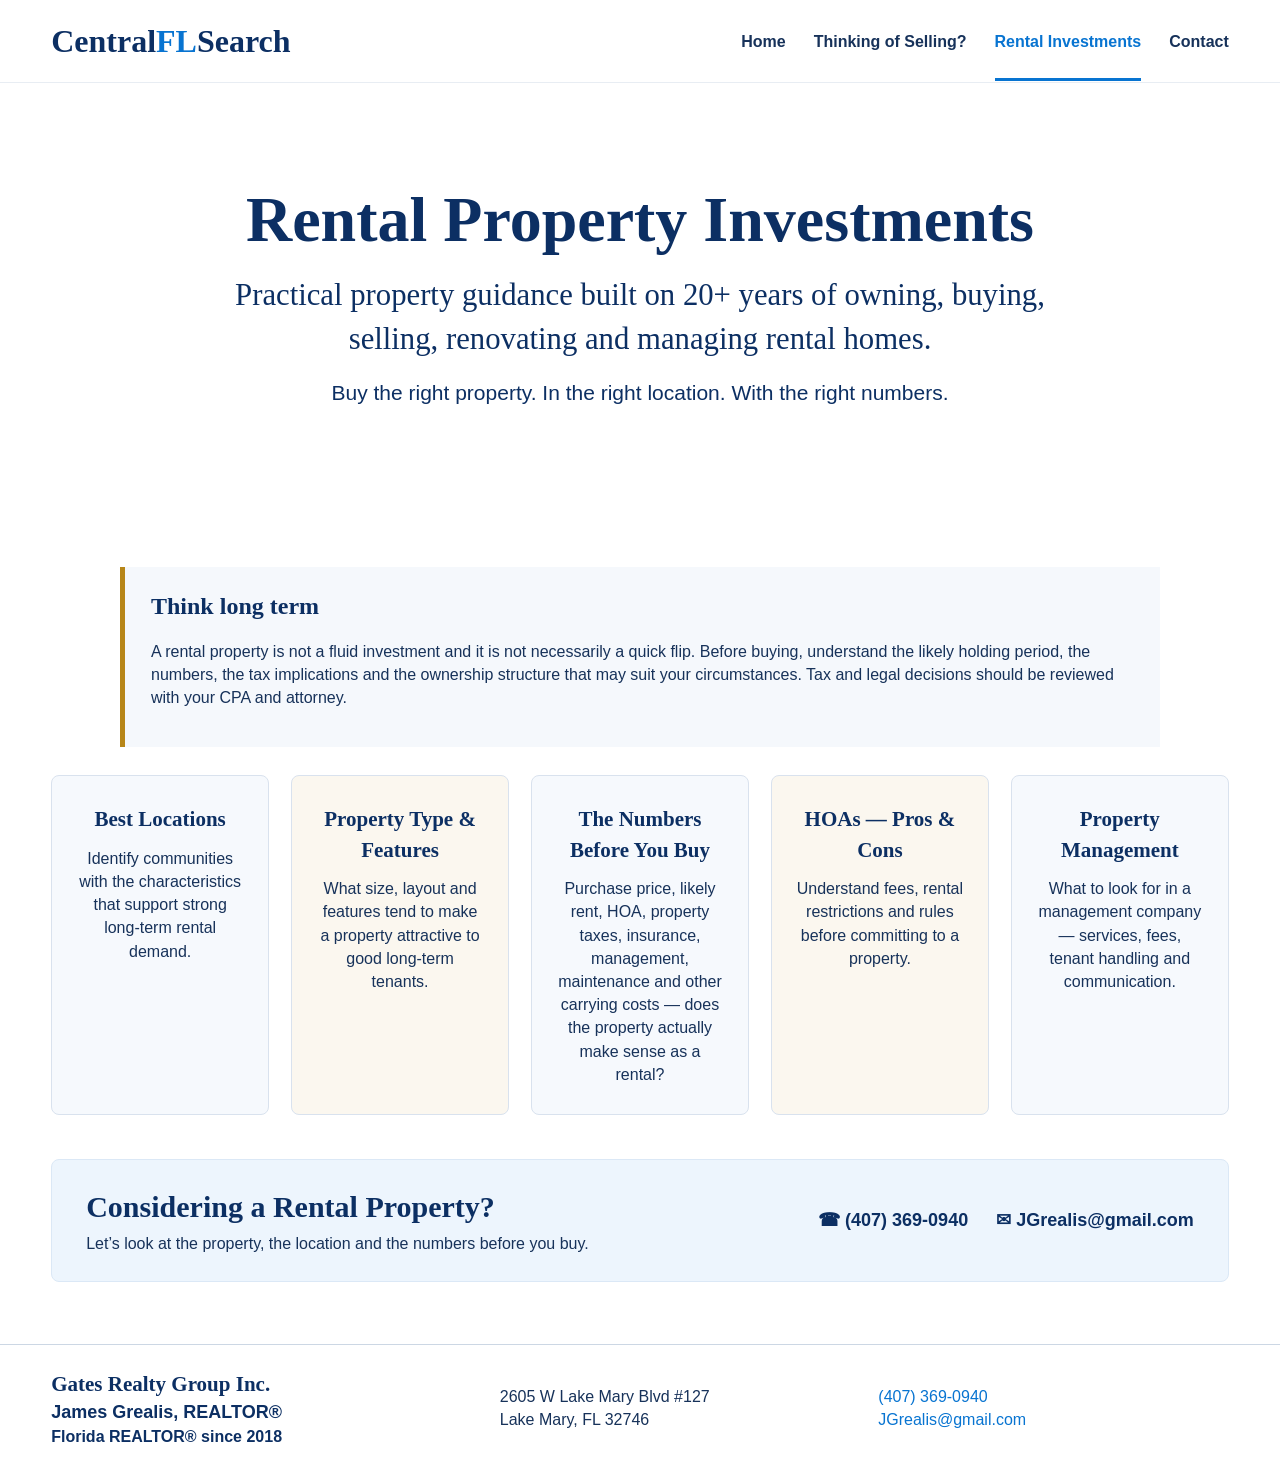
==== rentals.html @ 982c35e9 "Add files via upload" ====
<!doctype html><html lang="en"><head><meta charset="utf-8"><meta name="viewport" content="width=device-width,initial-scale=1"><title>Rental Property Investments | Central FL Search</title><meta name="description" content="Practical Central Florida rental property guidance based on 20+ years of owning, buying, selling, renovating and managing rental homes."><link rel="stylesheet" href="styles.css"></head><body>
<header class="site-header"><div class="wrap header-row"><a class="brand" href="index.html">Central<span>FL</span>Search</a><button class="menu-btn" aria-label="Menu">☰</button><nav><a href="index.html">Home</a><a href="selling.html">Thinking of Selling?</a><a class="active" href="rentals.html">Rental Investments</a><a href="#contact">Contact</a></nav></div></header>
<main><section class="hero hero-rental"><div class="hero-content"><h1>Rental Property Investments</h1><p class="lead">Practical property guidance built on 20+ years of owning, buying, selling, renovating and managing rental homes.</p><p class="sub">Buy the right property. In the right location. With the right numbers.</p></div></section>
<section class="section"><div class="wrap"><div class="investment-note"><h2>Think long term</h2><p>A rental property is not a fluid investment and it is not necessarily a quick flip. Before buying, understand the likely holding period, the numbers, the tax implications and the ownership structure that may suit your circumstances. Tax and legal decisions should be reviewed with your CPA and attorney.</p></div><div class="cards five"><article class="card"><h3>Best Locations</h3><p>Identify communities with the characteristics that support strong long-term rental demand.</p></article><article class="card"><h3>Property Type &amp; Features</h3><p>What size, layout and features tend to make a property attractive to good long-term tenants.</p></article><article class="card"><h3>The Numbers Before You Buy</h3><p>Purchase price, likely rent, HOA, property taxes, insurance, management, maintenance and other carrying costs — does the property actually make sense as a rental?</p></article><article class="card"><h3>HOAs — Pros &amp; Cons</h3><p>Understand fees, rental restrictions and rules before committing to a property.</p></article><article class="card"><h3>Property Management</h3><p>What to look for in a management company — services, fees, tenant handling and communication.</p></article></div></div></section>
<section class="section" style="padding-top:0"><div class="wrap cta"><div><h2>Considering a Rental Property?</h2><p>Let’s look at the property, the location and the numbers before you buy.</p></div><div class="contact-links"><a href="tel:+14073690940">☎ (407) 369-0940</a><a href="mailto:JGrealis@gmail.com">✉ JGrealis@gmail.com</a></div></div></section></main>
<footer class="footer contact-section" id="contact"><div class="wrap footer-grid"><div><div class="broker">Gates Realty Group Inc.</div><strong>James Grealis, REALTOR®</strong><br><span class="hold">Florida REALTOR® since 2018</span></div><div>2605 W Lake Mary Blvd #127<br>Lake Mary, FL 32746</div><div><a href="tel:+14073690940">(407) 369-0940</a><br><a href="mailto:JGrealis@gmail.com">JGrealis@gmail.com</a></div></div></footer><script src="script.js"></script></body></html>
---- styles.css ----
:root{--navy:#0c2f63;--blue:#0874d1;--gold:#b78618;--green:#2e6b31;--ink:#17325a;--pale:#f5f8fc;--line:#d9e2ee;--cream:#fbf7ef}*{box-sizing:border-box}html{scroll-behavior:smooth}body{margin:0;font-family:Arial,Helvetica,sans-serif;color:var(--ink);background:#fff;line-height:1.45}a{color:inherit}.wrap{width:min(1240px,92vw);margin:auto}.site-header{background:#fff;border-bottom:1px solid #e8edf3;position:sticky;top:0;z-index:20}.header-row{min-height:82px;display:flex;align-items:center;justify-content:space-between;gap:30px}.brand{text-decoration:none;color:var(--navy);font-family:Georgia,serif;font-size:32px;font-weight:700;white-space:nowrap}.brand span{color:var(--blue)}nav{display:flex;gap:28px;align-items:center}nav a{text-decoration:none;font-weight:600;padding:29px 0 24px;border-bottom:3px solid transparent}nav a:hover,nav a.active{color:var(--blue);border-color:var(--blue)}.hero{min-height:440px;background-size:cover;background-position:center;display:grid;place-items:center;text-align:center;position:relative}.hero:before{content:"";position:absolute;inset:0;background:rgba(255,255,255,.73)}.hero-content{position:relative;z-index:1;width:min(940px,90vw);padding:55px 20px}.hero h1{font-family:Georgia,serif;color:var(--navy);font-size:clamp(42px,5vw,68px);line-height:1.05;margin:0 0 20px}.hero .lead{font-family:Georgia,serif;font-size:clamp(22px,2.4vw,31px);color:var(--navy);margin:0 auto 16px}.hero .sub{font-size:21px;color:var(--navy);margin:12px auto}.hero-home{background-image:url('assets/home-hero.jpg')}.hero-selling{background-image:url('assets/selling-hero.jpg');background-position:center 48%}.hero-rental{background-image:url('assets/rental-hero.jpg');background-position:center 48%}.primary-btn{display:inline-block;margin-top:24px;background:var(--navy);color:white;text-decoration:none;font-size:24px;font-weight:700;padding:18px 36px;border-radius:6px;box-shadow:0 5px 14px rgba(12,47,99,.18)}.primary-btn:hover{background:#164780}.source-note{font-size:14px;margin-top:11px}.section{padding:44px 0}.cards{display:grid;grid-template-columns:repeat(3,1fr);gap:22px}.cards.four{grid-template-columns:repeat(4,1fr)}.cards.five{grid-template-columns:repeat(5,1fr)}.card{border:1px solid var(--line);border-radius:8px;padding:28px 24px;background:#f6f9fd;text-align:center}.card:nth-child(even){background:var(--cream)}.card h2,.card h3{font-family:Georgia,serif;color:var(--navy);margin:0 0 12px}.card h2{font-size:25px}.card h3{font-size:21px}.card p{margin:0}.text-link{display:inline-block;margin-top:18px;color:var(--blue);font-weight:700;text-decoration:none}.investment-note{background:#f5f8fc;border-left:5px solid var(--gold);padding:22px 26px;margin:0 auto 28px;max-width:1040px}.investment-note h2{font-family:Georgia,serif;color:var(--navy);margin:0 0 8px}.cta{background:#edf5fd;border:1px solid #dbe8f6;border-radius:8px;padding:25px 34px;display:flex;align-items:center;justify-content:space-between;gap:30px}.cta h2{font-family:Georgia,serif;color:var(--navy);font-size:30px;margin:0 0 4px}.cta p{margin:0}.contact-links{display:flex;gap:28px;flex-wrap:wrap;font-size:18px;font-weight:700}.contact-links a{color:var(--navy);text-decoration:none}.footer{margin-top:18px;border-top:1px solid #ccd7e4;padding:24px 0 30px;background:#fff}.footer-grid{display:grid;grid-template-columns:1.2fr 1fr 1fr;gap:28px;align-items:center}.footer strong{color:var(--navy);font-size:18px}.footer .broker{font-size:21px;font-family:Georgia,serif;color:var(--navy);font-weight:700}.footer a{color:var(--blue);text-decoration:none}.contact-section{scroll-margin-top:95px}.fine{font-size:14px}.hold{color:var(--navy);font-weight:700}.menu-btn{display:none;background:none;border:1px solid var(--line);font-size:24px;border-radius:5px;padding:6px 10px}@media(max-width:980px){.cards.five{grid-template-columns:repeat(2,1fr)}.cards.four{grid-template-columns:repeat(2,1fr)}.header-row{min-height:70px}.menu-btn{display:block}nav{display:none;position:absolute;left:0;right:0;top:70px;background:#fff;padding:12px 4vw 22px;box-shadow:0 8px 14px rgba(0,0,0,.08);flex-direction:column;align-items:flex-start;gap:0}nav.open{display:flex}nav a{padding:12px 0}.brand{font-size:26px}.hero{min-height:400px}.footer-grid{grid-template-columns:1fr 1fr}}@media(max-width:680px){.cards,.cards.four,.cards.five{grid-template-columns:1fr}.cta{align-items:flex-start;flex-direction:column}.footer-grid{grid-template-columns:1fr}.hero h1{font-size:42px}.hero .lead{font-size:23px}.primary-btn{font-size:20px;padding:16px 22px}.section{padding:30px 0}}
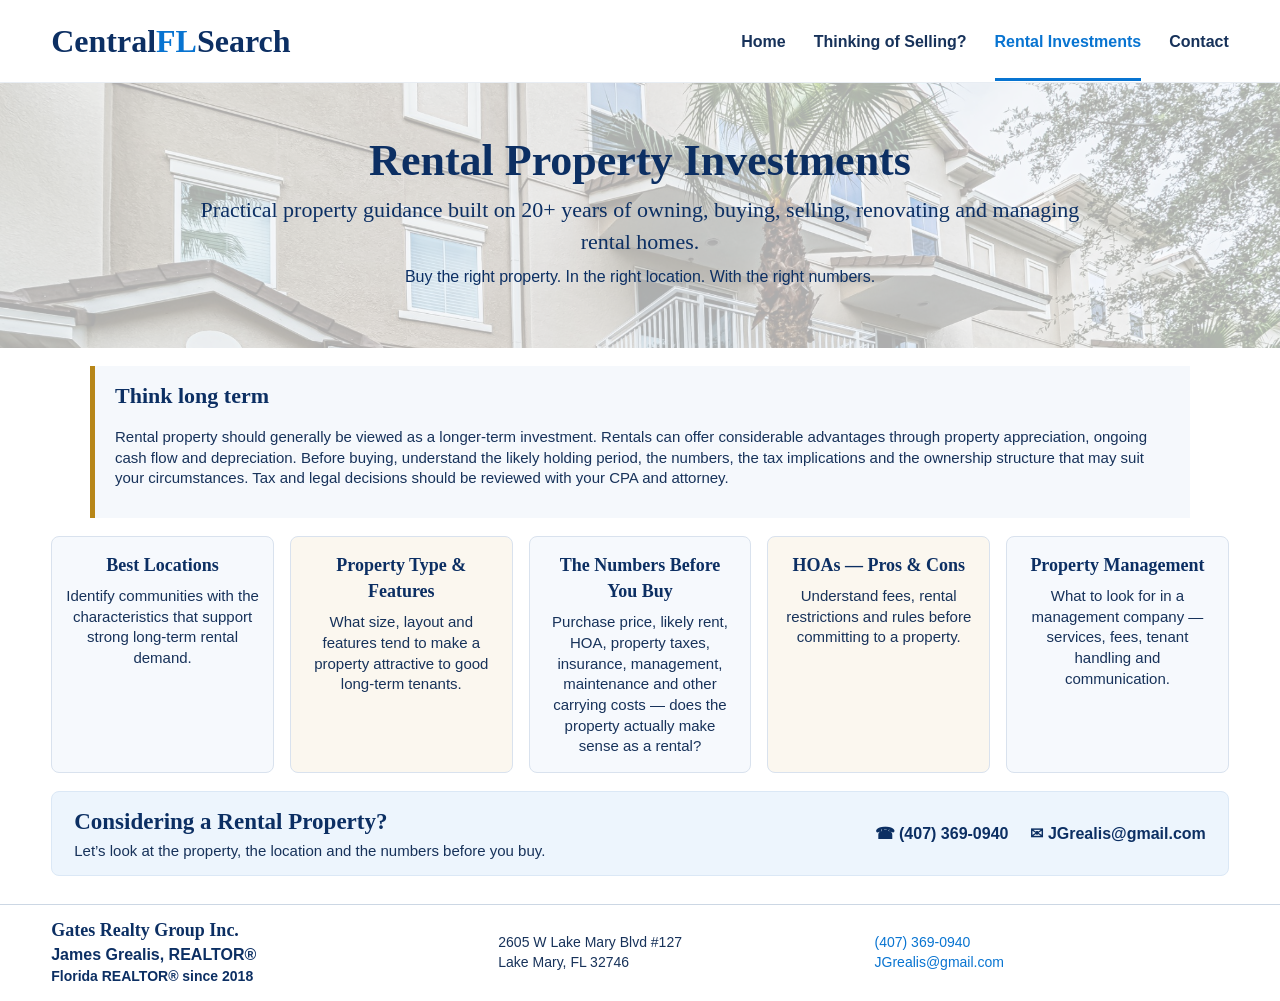
==== commit 030e675a: "Fix HTML structure and add secondary page class" ====
--- a/rentals.html
+++ b/rentals.html
@@ -1,6 +1,6 @@
-<!doctype html><html lang="en"><head><meta charset="utf-8"><meta name="viewport" content="width=device-width,initial-scale=1"><title>Rental Property Investments | Central FL Search</title><meta name="description" content="Practical Central Florida rental property guidance based on 20+ years of owning, buying, selling, renovating and managing rental homes."><link rel="stylesheet" href="styles.css"></head><body>
+<!doctype html><html lang="en"><head><meta charset="utf-8"><meta name="viewport" content="width=device-width,initial-scale=1"><title>Rental Property Investments | Central FL Search</title><meta name="description" content="Practical Central Florida rental property guidance based on 20+ years of owning, buying, selling, renovating and managing rental homes."><link rel="stylesheet" href="styles.css"></head><body class="secondary-page">
 <header class="site-header"><div class="wrap header-row"><a class="brand" href="index.html">Central<span>FL</span>Search</a><button class="menu-btn" aria-label="Menu">☰</button><nav><a href="index.html">Home</a><a href="selling.html">Thinking of Selling?</a><a class="active" href="rentals.html">Rental Investments</a><a href="#contact">Contact</a></nav></div></header>
 <main><section class="hero hero-rental"><div class="hero-content"><h1>Rental Property Investments</h1><p class="lead">Practical property guidance built on 20+ years of owning, buying, selling, renovating and managing rental homes.</p><p class="sub">Buy the right property. In the right location. With the right numbers.</p></div></section>
-<section class="section"><div class="wrap"><div class="investment-note"><h2>Think long term</h2><p>A rental property is not a fluid investment and it is not necessarily a quick flip. Before buying, understand the likely holding period, the numbers, the tax implications and the ownership structure that may suit your circumstances. Tax and legal decisions should be reviewed with your CPA and attorney.</p></div><div class="cards five"><article class="card"><h3>Best Locations</h3><p>Identify communities with the characteristics that support strong long-term rental demand.</p></article><article class="card"><h3>Property Type &amp; Features</h3><p>What size, layout and features tend to make a property attractive to good long-term tenants.</p></article><article class="card"><h3>The Numbers Before You Buy</h3><p>Purchase price, likely rent, HOA, property taxes, insurance, management, maintenance and other carrying costs — does the property actually make sense as a rental?</p></article><article class="card"><h3>HOAs — Pros &amp; Cons</h3><p>Understand fees, rental restrictions and rules before committing to a property.</p></article><article class="card"><h3>Property Management</h3><p>What to look for in a management company — services, fees, tenant handling and communication.</p></article></div></div></section>
+<section class="section"><div class="wrap"><div class="investment-note"><h2>Think long term</h2><p>Rental property should generally be viewed as a longer-term investment. Rentals can offer considerable advantages through property appreciation, ongoing cash flow and depreciation. Before buying, understand the likely holding period, the numbers, the tax implications and the ownership structure that may suit your circumstances. Tax and legal decisions should be reviewed with your CPA and attorney.</p></div><div class="cards five"><article class="card"><h3>Best Locations</h3><p>Identify communities with the characteristics that support strong long-term rental demand.</p></article><article class="card"><h3>Property Type &amp; Features</h3><p>What size, layout and features tend to make a property attractive to good long-term tenants.</p></article><article class="card"><h3>The Numbers Before You Buy</h3><p>Purchase price, likely rent, HOA, property taxes, insurance, management, maintenance and other carrying costs — does the property actually make sense as a rental?</p></article><article class="card"><h3>HOAs — Pros &amp; Cons</h3><p>Understand fees, rental restrictions and rules before committing to a property.</p></article><article class="card"><h3>Property Management</h3><p>What to look for in a management company — services, fees, tenant handling and communication.</p></article></div></div></section>
 <section class="section" style="padding-top:0"><div class="wrap cta"><div><h2>Considering a Rental Property?</h2><p>Let’s look at the property, the location and the numbers before you buy.</p></div><div class="contact-links"><a href="tel:+14073690940">☎ (407) 369-0940</a><a href="mailto:JGrealis@gmail.com">✉ JGrealis@gmail.com</a></div></div></section></main>
 <footer class="footer contact-section" id="contact"><div class="wrap footer-grid"><div><div class="broker">Gates Realty Group Inc.</div><strong>James Grealis, REALTOR®</strong><br><span class="hold">Florida REALTOR® since 2018</span></div><div>2605 W Lake Mary Blvd #127<br>Lake Mary, FL 32746</div><div><a href="tel:+14073690940">(407) 369-0940</a><br><a href="mailto:JGrealis@gmail.com">JGrealis@gmail.com</a></div></div></footer><script src="script.js"></script></body></html>
--- a/styles.css
+++ b/styles.css
@@ -1 +1,27 @@
-:root{--navy:#0c2f63;--blue:#0874d1;--gold:#b78618;--green:#2e6b31;--ink:#17325a;--pale:#f5f8fc;--line:#d9e2ee;--cream:#fbf7ef}*{box-sizing:border-box}html{scroll-behavior:smooth}body{margin:0;font-family:Arial,Helvetica,sans-serif;color:var(--ink);background:#fff;line-height:1.45}a{color:inherit}.wrap{width:min(1240px,92vw);margin:auto}.site-header{background:#fff;border-bottom:1px solid #e8edf3;position:sticky;top:0;z-index:20}.header-row{min-height:82px;display:flex;align-items:center;justify-content:space-between;gap:30px}.brand{text-decoration:none;color:var(--navy);font-family:Georgia,serif;font-size:32px;font-weight:700;white-space:nowrap}.brand span{color:var(--blue)}nav{display:flex;gap:28px;align-items:center}nav a{text-decoration:none;font-weight:600;padding:29px 0 24px;border-bottom:3px solid transparent}nav a:hover,nav a.active{color:var(--blue);border-color:var(--blue)}.hero{min-height:440px;background-size:cover;background-position:center;display:grid;place-items:center;text-align:center;position:relative}.hero:before{content:"";position:absolute;inset:0;background:rgba(255,255,255,.73)}.hero-content{position:relative;z-index:1;width:min(940px,90vw);padding:55px 20px}.hero h1{font-family:Georgia,serif;color:var(--navy);font-size:clamp(42px,5vw,68px);line-height:1.05;margin:0 0 20px}.hero .lead{font-family:Georgia,serif;font-size:clamp(22px,2.4vw,31px);color:var(--navy);margin:0 auto 16px}.hero .sub{font-size:21px;color:var(--navy);margin:12px auto}.hero-home{background-image:url('assets/home-hero.jpg')}.hero-selling{background-image:url('assets/selling-hero.jpg');background-position:center 48%}.hero-rental{background-image:url('assets/rental-hero.jpg');background-position:center 48%}.primary-btn{display:inline-block;margin-top:24px;background:var(--navy);color:white;text-decoration:none;font-size:24px;font-weight:700;padding:18px 36px;border-radius:6px;box-shadow:0 5px 14px rgba(12,47,99,.18)}.primary-btn:hover{background:#164780}.source-note{font-size:14px;margin-top:11px}.section{padding:44px 0}.cards{display:grid;grid-template-columns:repeat(3,1fr);gap:22px}.cards.four{grid-template-columns:repeat(4,1fr)}.cards.five{grid-template-columns:repeat(5,1fr)}.card{border:1px solid var(--line);border-radius:8px;padding:28px 24px;background:#f6f9fd;text-align:center}.card:nth-child(even){background:var(--cream)}.card h2,.card h3{font-family:Georgia,serif;color:var(--navy);margin:0 0 12px}.card h2{font-size:25px}.card h3{font-size:21px}.card p{margin:0}.text-link{display:inline-block;margin-top:18px;color:var(--blue);font-weight:700;text-decoration:none}.investment-note{background:#f5f8fc;border-left:5px solid var(--gold);padding:22px 26px;margin:0 auto 28px;max-width:1040px}.investment-note h2{font-family:Georgia,serif;color:var(--navy);margin:0 0 8px}.cta{background:#edf5fd;border:1px solid #dbe8f6;border-radius:8px;padding:25px 34px;display:flex;align-items:center;justify-content:space-between;gap:30px}.cta h2{font-family:Georgia,serif;color:var(--navy);font-size:30px;margin:0 0 4px}.cta p{margin:0}.contact-links{display:flex;gap:28px;flex-wrap:wrap;font-size:18px;font-weight:700}.contact-links a{color:var(--navy);text-decoration:none}.footer{margin-top:18px;border-top:1px solid #ccd7e4;padding:24px 0 30px;background:#fff}.footer-grid{display:grid;grid-template-columns:1.2fr 1fr 1fr;gap:28px;align-items:center}.footer strong{color:var(--navy);font-size:18px}.footer .broker{font-size:21px;font-family:Georgia,serif;color:var(--navy);font-weight:700}.footer a{color:var(--blue);text-decoration:none}.contact-section{scroll-margin-top:95px}.fine{font-size:14px}.hold{color:var(--navy);font-weight:700}.menu-btn{display:none;background:none;border:1px solid var(--line);font-size:24px;border-radius:5px;padding:6px 10px}@media(max-width:980px){.cards.five{grid-template-columns:repeat(2,1fr)}.cards.four{grid-template-columns:repeat(2,1fr)}.header-row{min-height:70px}.menu-btn{display:block}nav{display:none;position:absolute;left:0;right:0;top:70px;background:#fff;padding:12px 4vw 22px;box-shadow:0 8px 14px rgba(0,0,0,.08);flex-direction:column;align-items:flex-start;gap:0}nav.open{display:flex}nav a{padding:12px 0}.brand{font-size:26px}.hero{min-height:400px}.footer-grid{grid-template-columns:1fr 1fr}}@media(max-width:680px){.cards,.cards.four,.cards.five{grid-template-columns:1fr}.cta{align-items:flex-start;flex-direction:column}.footer-grid{grid-template-columns:1fr}.hero h1{font-size:42px}.hero .lead{font-size:23px}.primary-btn{font-size:20px;padding:16px 22px}.section{padding:30px 0}}
+:root{--navy:#0c2f63;--blue:#0874d1;--gold:#b78618;--green:#2e6b31;--ink:#17325a;--pale:#f5f8fc;--line:#d9e2ee;--cream:#fbf7ef}*{box-sizing:border-box}html{scroll-behavior:smooth}body{margin:0;font-family:Arial,Helvetica,sans-serif;color:var(--ink);background:#fff;line-height:1.45}a{color:inherit}.wrap{width:min(1240px,92vw);margin:auto}.site-header{background:#fff;border-bottom:1px solid #e8edf3;position:sticky;top:0;z-index:20}.header-row{min-height:82px;display:flex;align-items:center;justify-content:space-between;gap:30px}.brand{text-decoration:none;color:var(--navy);font-family:Georgia,serif;font-size:32px;font-weight:700;white-space:nowrap}.brand span{color:var(--blue)}nav{display:flex;gap:28px;align-items:center}nav a{text-decoration:none;font-weight:600;padding:29px 0 24px;border-bottom:3px solid transparent}nav a:hover,nav a.active{color:var(--blue);border-color:var(--blue)}.hero{min-height:330px;background-size:cover;background-position:center;display:grid;place-items:center;text-align:center;position:relative}.hero:before{content:"";position:absolute;inset:0;background:rgba(255,255,255,.73)}.hero-content{position:relative;z-index:1;width:min(940px,90vw);padding:34px 20px}.hero h1{font-family:Georgia,serif;color:var(--navy);font-size:clamp(38px,4vw,56px);line-height:1.05;margin:0 0 14px}.hero .lead{font-family:Georgia,serif;font-size:clamp(20px,2vw,27px);color:var(--navy);margin:0 auto 10px}.hero .sub{font-size:18px;color:var(--navy);margin:8px auto}.hero-home{background-image:url('home-hero.jpg')}.hero-selling{background-image:url('selling-hero.jpg');background-position:center 48%}.hero-rental{background-image:url('rental-hero.jpg');background-position:center 48%}.primary-btn{display:inline-block;margin-top:18px;background:var(--navy);color:white;text-decoration:none;font-size:21px;font-weight:700;padding:15px 32px;border-radius:6px;box-shadow:0 5px 14px rgba(12,47,99,.18)}.primary-btn:hover{background:#164780}.source-note{font-size:14px;margin-top:8px}.section{padding:28px 0}.cards{display:grid;grid-template-columns:repeat(3,1fr);gap:22px}.cards.four{grid-template-columns:repeat(4,1fr)}.cards.five{grid-template-columns:repeat(5,1fr)}.card{border:1px solid var(--line);border-radius:8px;padding:22px 20px;background:#f6f9fd;text-align:center}.card:nth-child(even){background:var(--cream)}.card h2,.card h3{font-family:Georgia,serif;color:var(--navy);margin:0 0 12px}.card h2{font-size:23px}.card h3{font-size:20px}.card p{margin:0}.text-link{display:inline-block;margin-top:14px;color:var(--blue);font-weight:700;text-decoration:none}.investment-note{background:#f5f8fc;border-left:5px solid var(--gold);padding:22px 26px;margin:0 auto 28px;max-width:1040px}.investment-note h2{font-family:Georgia,serif;color:var(--navy);margin:0 0 8px}.cta{background:#edf5fd;border:1px solid #dbe8f6;border-radius:8px;padding:20px 28px;display:flex;align-items:center;justify-content:space-between;gap:30px}.cta h2{font-family:Georgia,serif;color:var(--navy);font-size:27px;margin:0 0 4px}.cta p{margin:0}.contact-links{display:flex;gap:28px;flex-wrap:wrap;font-size:18px;font-weight:700}.contact-links a{color:var(--navy);text-decoration:none}.footer{margin-top:18px;border-top:1px solid #ccd7e4;padding:18px 0 22px;background:#fff}.footer-grid{display:grid;grid-template-columns:1.2fr 1fr 1fr;gap:28px;align-items:center}.footer strong{color:var(--navy);font-size:18px}.footer .broker{font-size:21px;font-family:Georgia,serif;color:var(--navy);font-weight:700}.footer a{color:var(--blue);text-decoration:none}.contact-section{scroll-margin-top:95px}.fine{font-size:14px}.hold{color:var(--navy);font-weight:700}.menu-btn{display:none;background:none;border:1px solid var(--line);font-size:24px;border-radius:5px;padding:6px 10px}@media(max-width:980px){.cards.five{grid-template-columns:repeat(2,1fr)}.cards.four{grid-template-columns:repeat(2,1fr)}.header-row{min-height:70px}.menu-btn{display:block}nav{display:none;position:absolute;left:0;right:0;top:70px;background:#fff;padding:12px 4vw 22px;box-shadow:0 8px 14px rgba(0,0,0,.08);flex-direction:column;align-items:flex-start;gap:0}nav.open{display:flex}nav a{padding:12px 0}.brand{font-size:26px}.hero{min-height:320px}.footer-grid{grid-template-columns:1fr 1fr}}@media(max-width:680px){.cards,.cards.four,.cards.five{grid-template-columns:1fr}.cta{align-items:flex-start;flex-direction:column}.footer-grid{grid-template-columns:1fr}.hero h1{font-size:42px}.hero .lead{font-size:23px}.primary-btn{font-size:20px;padding:16px 22px}.section{padding:30px 0}}
+
+/* Compact desktop layout for Selling and Rental pages */
+@media(min-width:981px){
+.secondary-page .hero{min-height:265px}
+.secondary-page .hero:before{background:rgba(255,255,255,.68)}
+.secondary-page .hero-content{padding:22px 20px}
+.secondary-page .hero h1{font-size:44px;margin-bottom:10px}
+.secondary-page .hero .lead{font-size:22px;margin-bottom:7px}
+.secondary-page .hero .sub{font-size:16px;margin:5px auto}
+.secondary-page .section{padding:18px 0}
+.secondary-page .cards{gap:16px}
+.secondary-page .card{padding:15px 14px}
+.secondary-page .card h3{font-size:18px;margin-bottom:8px}
+.secondary-page .card p{font-size:15px;line-height:1.38}
+.secondary-page .investment-note{padding:14px 20px;margin-bottom:18px;max-width:1100px}
+.secondary-page .investment-note h2{font-size:22px;margin-bottom:5px}
+.secondary-page .investment-note p{font-size:15px;line-height:1.38}
+.secondary-page .cta{padding:13px 22px;gap:22px}
+.secondary-page .cta h2{font-size:23px;margin-bottom:2px}
+.secondary-page .cta p{font-size:15px}
+.secondary-page .contact-links{font-size:16px;gap:22px}
+.secondary-page .footer{margin-top:10px;padding:12px 0 14px}
+.secondary-page .footer-grid{gap:22px;font-size:14px}
+.secondary-page .footer strong{font-size:16px}
+.secondary-page .footer .broker{font-size:18px}
+}
